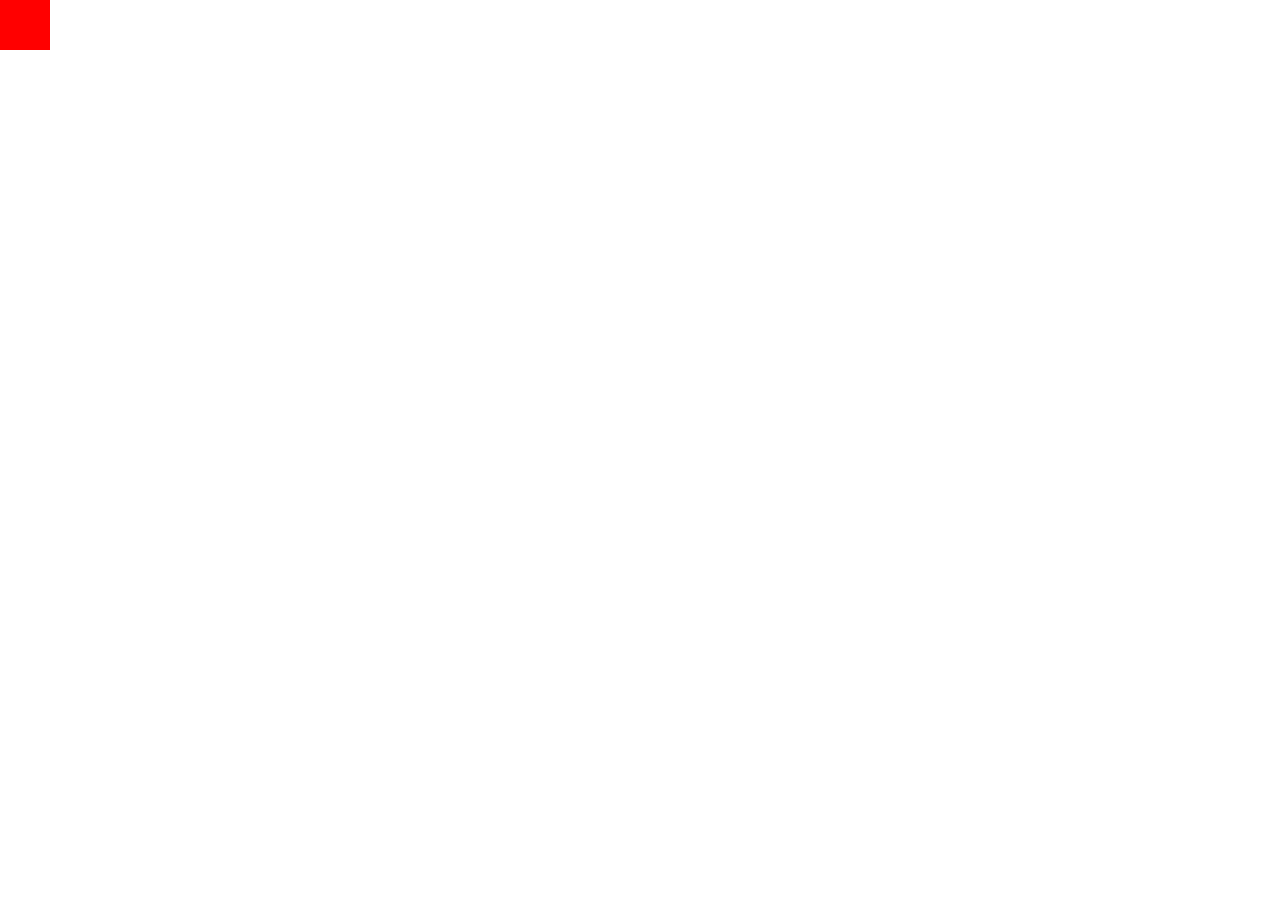
==== Dev-1/Projekt-startowy/index.html @ 056230e0 "test2" ====
<!DOCTYPE html>
<html lang="en">

<head>
    <meta charset="UTF-8">
    <meta name="viewport" content="width=device-width, initial-scale=1.0">
    <meta http-equiv="X-UA-Compatible" content="ie=edge">
    <link rel="stylesheet" type="text/css" href="style.css">
    <title>Document</title>
</head>

<body>

    <div class="container2">
    </div>

    <script src="main.js"></script>
</body>

</html>
---- Dev-1/Projekt-startowy/style.css ----
html,
body,
div,
span,
applet,
object,
iframe,
h1,
h2,
h3,
h4,
h5,
h6,
p,
blockquote,
pre,
a,
abbr,
acronym,
address,
big,
cite,
code,
del,
dfn,
em,
img,
ins,
kbd,
q,
s,
samp,
small,
strike,
strong,
sub,
sup,
tt,
var,
b,
u,
center,
dl,
dt,
dd,
ol,
ul,
li,
fieldset,
form,
label,
legend,
table,
caption,
tbody,
tfoot,
thead,
tr,
th,
td,
article,
aside,
canvas,
details,
embed,
figure,
figcaption,
footer,
header,
hgroup,
menu,
nav,
output,
ruby,
section,
summary,
time,
mark,
audio,
video {
    margin: 0;
    padding: 0;
    border: 0;
    font-size: 100%;
    font: inherit;
    vertical-align: baseline;
}

li {
    list-style-type: none;
}


/* RESET */

.container2 {
    background-color: red;
    width: 50px;
    height: 50px;
}
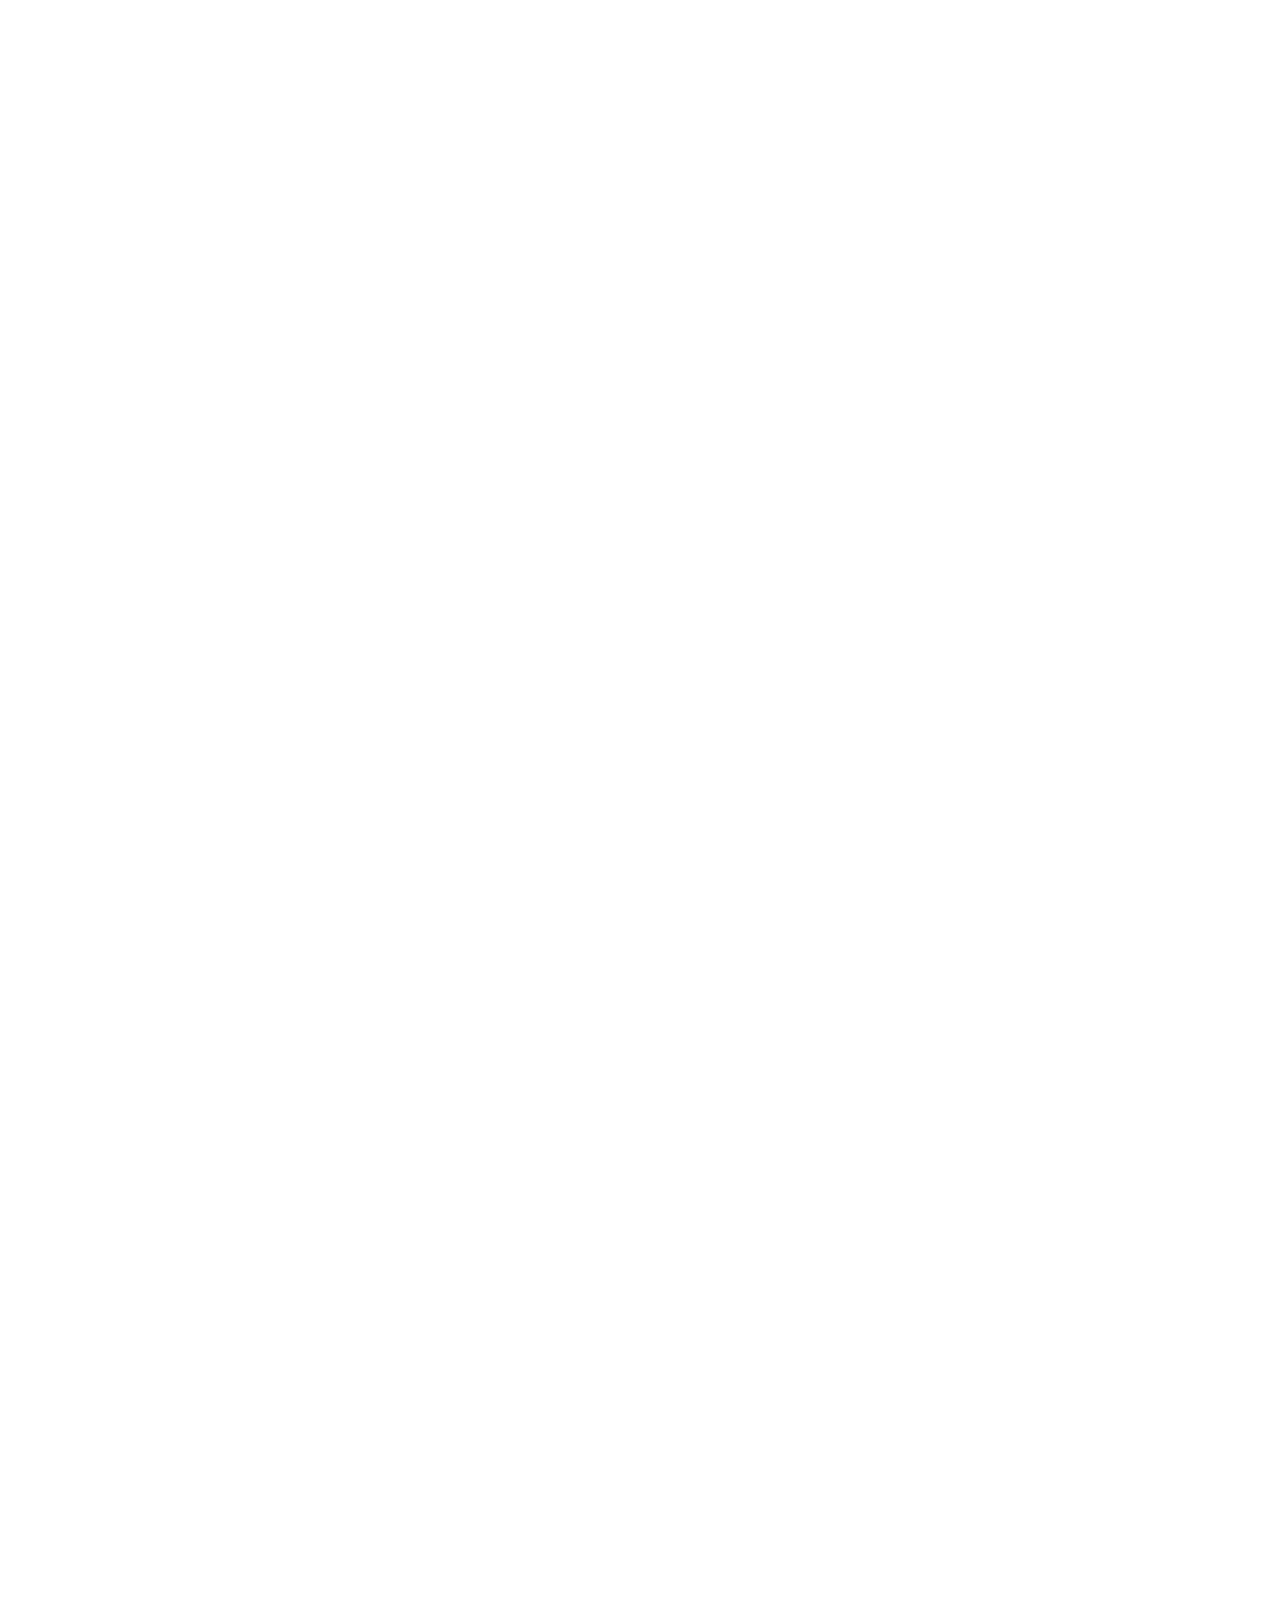
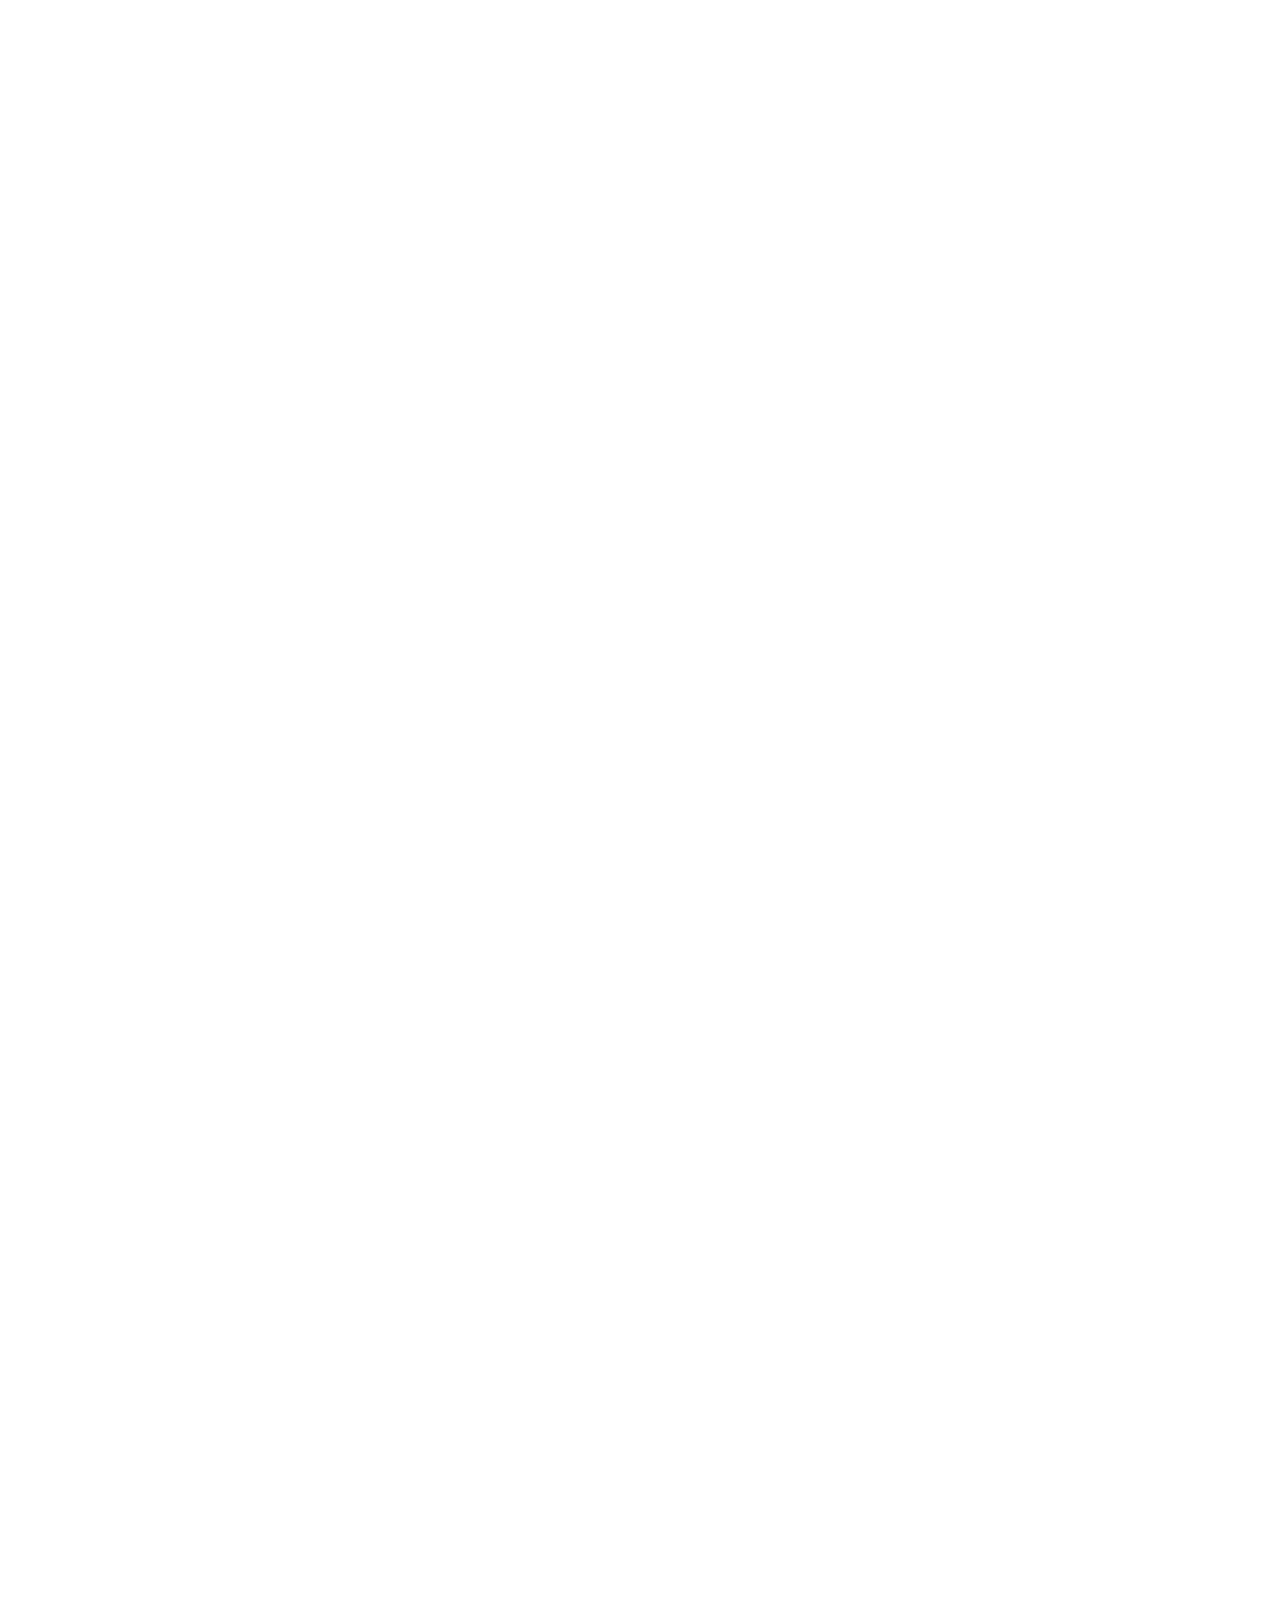
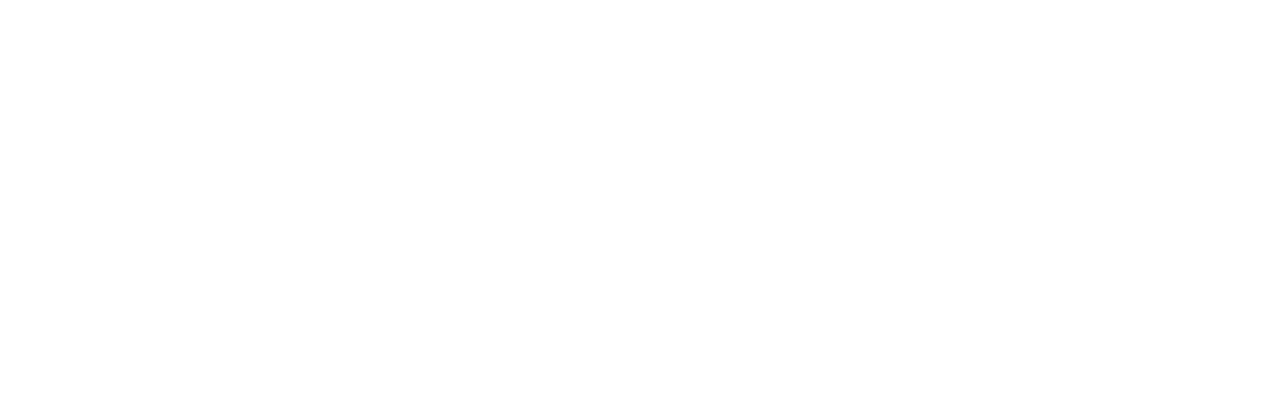
==== commit a9baeb53: "New files" ====
--- a/Dev-1/Projekt-startowy/index.html
+++ b/Dev-1/Projekt-startowy/index.html
@@ -9,10 +9,65 @@
     <title>Document</title>
 </head>
 
-<body>
+<body class="page">
+    <main class="page__content">
+        <header class="page__header">
+            <!-- 
+                        SEKCJA 1
+                    -->
+        </header>
+        <section class="page__section">
+            <div class="page__layout">
+                <!-- 
+                        SEKCJA 2
+                    -->
+            </div>
+        </section>
+        <section class="page__section">
+            <div class="page__layout">
+                <!-- 
+                        SEKCJA 1
+                    -->
+            </div>
+        </section>
+        <section class="page__section">
+            <div class="page__layout page__layout--full">
+                <!-- 
+                        SEKCJA 3
+                    -->
+            </div>
+        </section>
+        <section class="page__section">
+            <div class="page__layout page__layout--full">
+                <!-- 
+                        SEKCJA 3
+                    -->
+            </div>
+        </section>
+        <section class="page__section">
+            <div class="page__layout">
+                <!-- 
+                        SEKCJA 4
+                    -->
+            </div>
+        </section>
+        <section class="page__section">
+            <div class="page__layout">
+                <!-- 
+                        SEKCJA 4
+                    -->
+            </div>
+        </section>
+        <footer class="page__footer">
+            <!-- 
+                        SEKCJA 4
+                    -->
+        </footer>
 
-    <div class="container2">
-    </div>
+
+    </main>
+
+
 
     <script src="main.js"></script>
 </body>
--- a/Dev-1/Projekt-startowy/style.css
+++ b/Dev-1/Projekt-startowy/style.css
@@ -93,8 +93,34 @@
 
 /* RESET */
 
-.container2 {
-    background-color: red;
-    width: 50px;
-    height: 50px;
+.page {
+    background-color: #FFF;
+    padding: 0;
+    margin: 0;
+}
+
+.page__content {
+    width: 100vw;
+    height: auto;
+    display: flex;
+    flex-direction: column;
+}
+
+.page__section,
+.page__header,
+.page__footer {
+    width: 100%;
+    height: auto;
+    display: flex;
+    justify-content: center;
+    align-items: center;
+}
+
+.page__layout {
+    width: 1200px;
+    height: 600px;
+}
+
+.page__layout--full {
+    width: 100%;
 }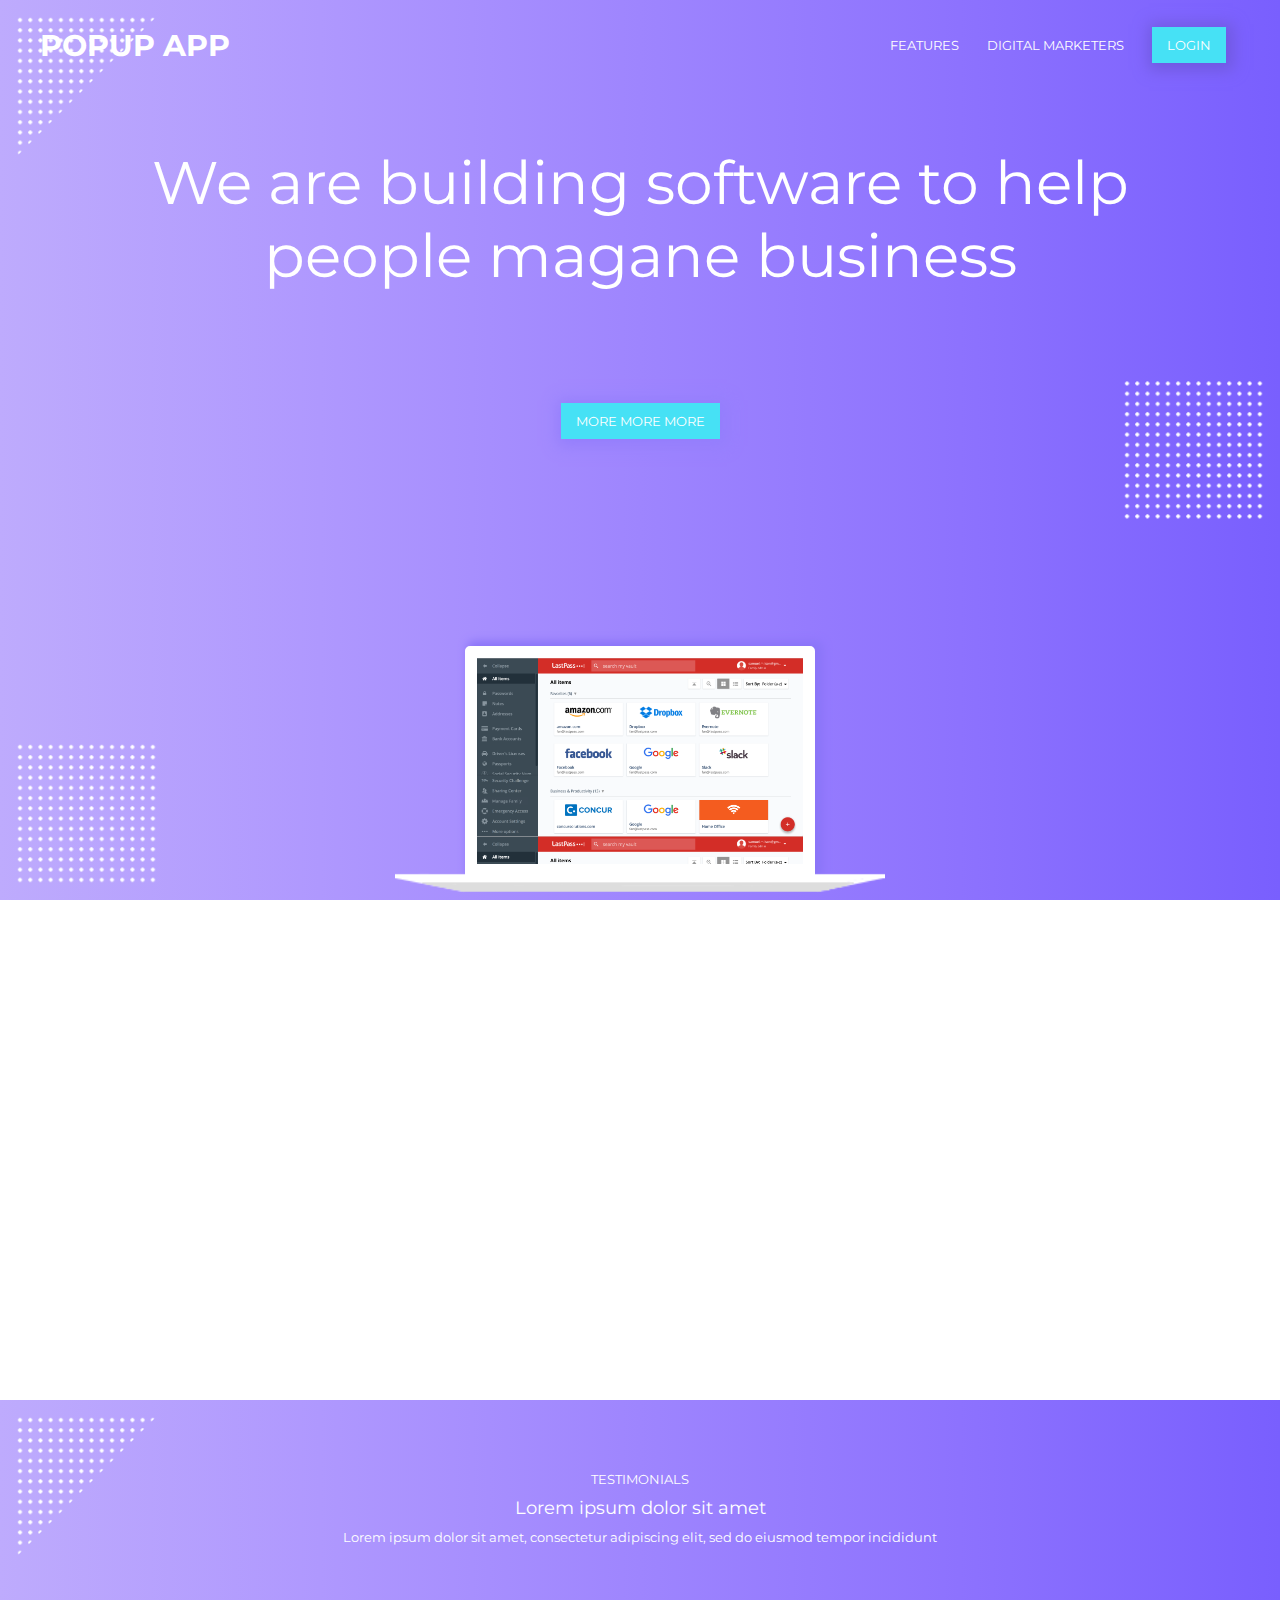
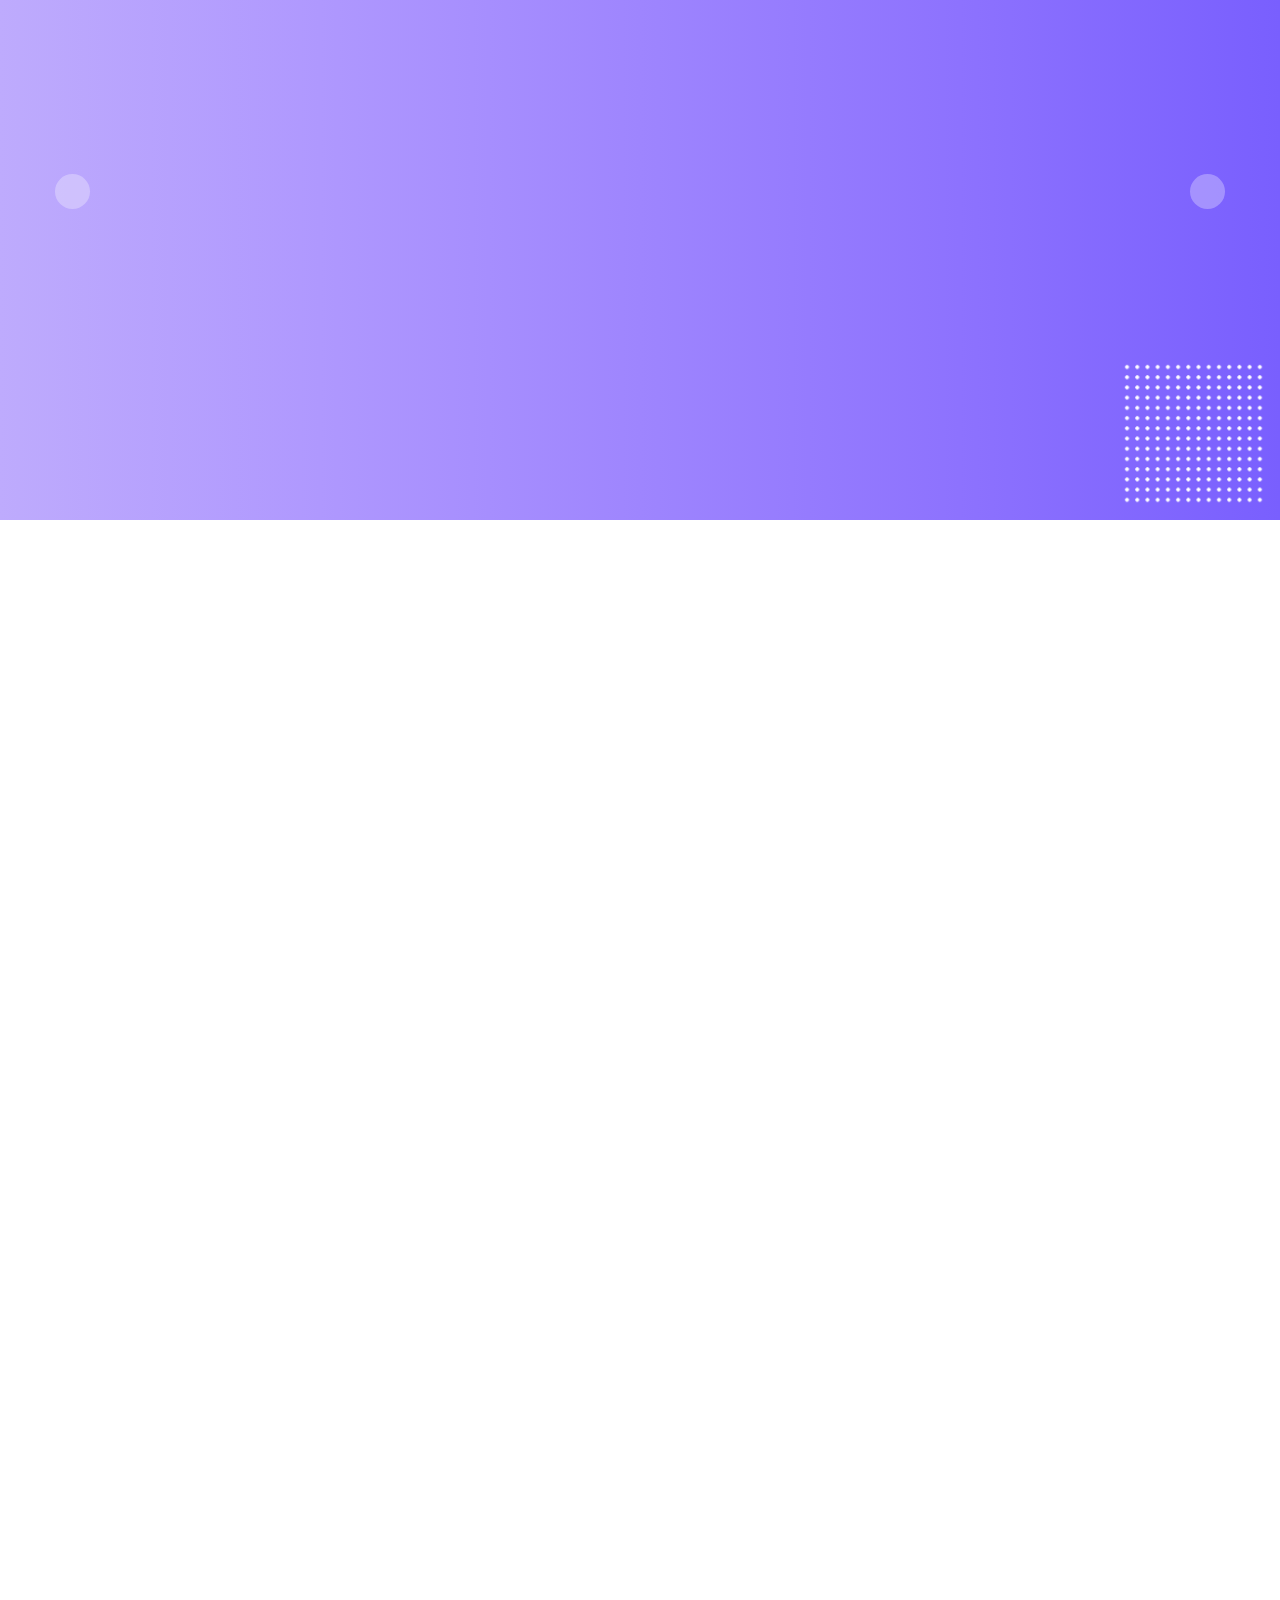
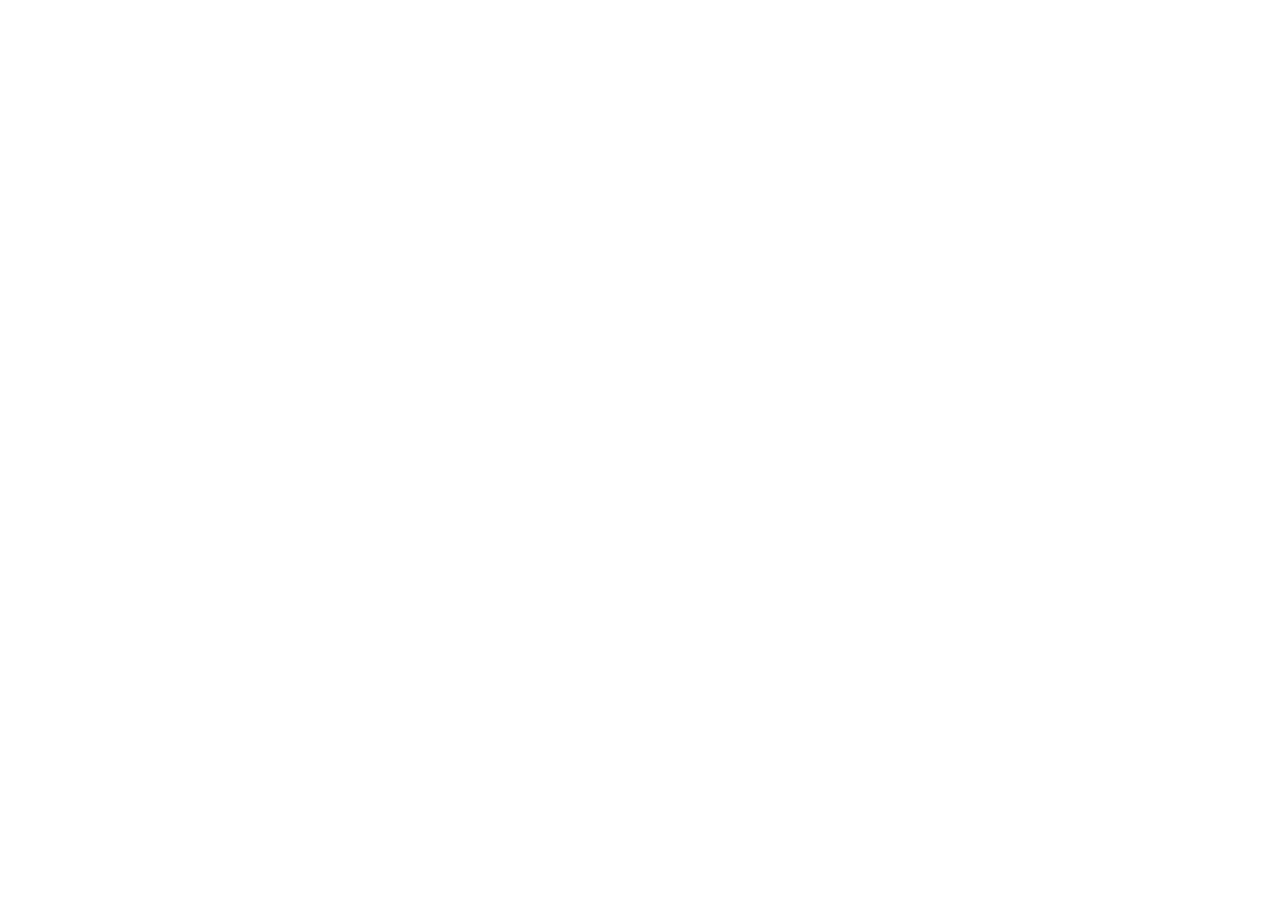
==== commit 87cf7a30: "First section" ====
--- a/Dev-1/Projekt-startowy/index.html
+++ b/Dev-1/Projekt-startowy/index.html
@@ -7,15 +7,53 @@
     <meta http-equiv="X-UA-Compatible" content="ie=edge">
     <link rel="stylesheet" type="text/css" href="style.css">
     <title>Document</title>
+    <link href="https://fonts.googleapis.com/css?family=Montserrat|Open+Sans|Roboto" rel="stylesheet">
 </head>
 
 <body class="page">
     <main class="page__content">
-        <header class="page__header">
-            <!-- 
-                        SEKCJA 1
-                    -->
-        </header>
+
+        <section class="page__section page__section--home page__section--grandient">
+            <div class="page__layout">
+                <header class="page__header">
+                    <div class="header__column">
+                        <h1 class="logo logo--big">POPUP APP</h1>
+                    </div>
+                    <div class="header__column">
+                        <nav class="menu">
+                            <ul class="menu__list">
+                                <li class="menu__item">
+                                    FEATURES
+                                </li>
+                                <li class="menu__item">
+                                    DIGITAL MARKETERS
+                                </li>
+                                <li class="menu__item btn btn--aqua btn--aqua-d-shadow">
+                                    LOGIN
+                                </li>
+                            </ul>
+                        </nav>
+                    </div>
+                </header>
+                <div class="home__box">
+                    <p class="home__heading">We are building software to help people magane business</p>
+                    <button class="btn btn--aqua btn--aqua-l-shadow">
+                        MORE MORE MORE
+                    </button>
+                </div>
+                <div class="home__box home__box--bottom">
+                    <div class="home__laptop">
+
+                    </div>
+                    <div class="home__laptop--keyboard">
+
+                    </div>
+                </div>
+                <div class="icon icon--dot icon--triangle icon--left-t"></div>
+                <div class="icon icon--dot icon--right"></div>
+                <div class="icon icon--dot icon--left-b"></div>
+            </div>
+        </section>
         <section class="page__section">
             <div class="page__layout">
                 <!-- 
@@ -23,12 +61,39 @@
                     -->
             </div>
         </section>
-        <section class="page__section">
-            <div class="page__layout">
-                <!-- 
-                        SEKCJA 1
-                    -->
+        <section class="page__section page__section--testimonials page__section--grandient">
+            <div class="page__layout page__layout--full">
+                <div class="testimonials__description">
+                    <h2 class="description__heading">testimonials</h2>
+                    <p class="description__text">Lorem ipsum dolor sit amet</p>
+                    <p class="description__text description__text--small">Lorem ipsum dolor sit amet, consectetur adipiscing elit, sed do eiusmod tempor incididunt</p>
+                </div>
+                <div class="testimonials__container">
+                    <div class="slider__container">
+                        <div class="slider__icon">
+                            <div class="icon icon--left"></div>
+                        </div>
+                        <div class="slider__wrap">
+                            <div class="slider__box">
+
+                            </div>
+                            <div class="slider__box">
+
+                            </div>
+                            <div class="slider__box">
+
+                            </div>
+                        </div>
+                        <div class="slider__icon">
+                            <div class="icon icon--right"></div>
+                        </div>
+                    </div>
+                </div>
+
+
             </div>
+            <div class="icon icon--dot icon--triangle icon--left-t"></div>
+            <div class="icon icon--dot icon--right-b"></div>
         </section>
         <section class="page__section">
             <div class="page__layout page__layout--full">
--- a/Dev-1/Projekt-startowy/style.css
+++ b/Dev-1/Projekt-startowy/style.css
@@ -1,126 +1,353 @@
-html,
-body,
-div,
-span,
-applet,
-object,
-iframe,
-h1,
-h2,
-h3,
-h4,
-h5,
-h6,
-p,
-blockquote,
-pre,
-a,
-abbr,
-acronym,
-address,
-big,
-cite,
-code,
-del,
-dfn,
-em,
-img,
-ins,
-kbd,
-q,
-s,
-samp,
-small,
-strike,
-strong,
-sub,
-sup,
-tt,
-var,
-b,
-u,
-center,
-dl,
-dt,
-dd,
-ol,
-ul,
-li,
-fieldset,
-form,
-label,
-legend,
-table,
-caption,
-tbody,
-tfoot,
-thead,
-tr,
-th,
-td,
-article,
-aside,
-canvas,
-details,
-embed,
-figure,
-figcaption,
-footer,
-header,
-hgroup,
-menu,
-nav,
-output,
-ruby,
-section,
-summary,
-time,
-mark,
-audio,
-video {
-    margin: 0;
-    padding: 0;
-    border: 0;
-    font-size: 100%;
-    font: inherit;
-    vertical-align: baseline;
-}
-
-li {
-    list-style-type: none;
-}
-
-
-/* RESET */
-
-.page {
-    background-color: #FFF;
-    padding: 0;
-    margin: 0;
-}
-
-.page__content {
-    width: 100vw;
-    height: auto;
-    display: flex;
-    flex-direction: column;
-}
-
-.page__section,
-.page__header,
-.page__footer {
-    width: 100%;
-    height: auto;
-    display: flex;
-    justify-content: center;
-    align-items: center;
-}
-
-.page__layout {
-    width: 1200px;
-    height: 600px;
-}
-
-.page__layout--full {
-    width: 100%;
-}+    html,
+    body,
+    div,
+    span,
+    applet,
+    object,
+    iframe,
+    h1,
+    h2,
+    h3,
+    h4,
+    h5,
+    h6,
+    p,
+    blockquote,
+    pre,
+    a,
+    abbr,
+    acronym,
+    address,
+    big,
+    cite,
+    code,
+    del,
+    dfn,
+    em,
+    img,
+    ins,
+    kbd,
+    q,
+    s,
+    samp,
+    small,
+    strike,
+    strong,
+    sub,
+    sup,
+    tt,
+    var,
+    b,
+    u,
+    center,
+    dl,
+    dt,
+    dd,
+    ol,
+    ul,
+    li,
+    fieldset,
+    form,
+    label,
+    legend,
+    table,
+    caption,
+    tbody,
+    tfoot,
+    thead,
+    tr,
+    th,
+    td,
+    article,
+    aside,
+    canvas,
+    details,
+    embed,
+    figure,
+    figcaption,
+    footer,
+    header,
+    hgroup,
+    menu,
+    nav,
+    output,
+    ruby,
+    section,
+    summary,
+    time,
+    mark,
+    audio,
+    video {
+        margin: 0;
+        padding: 0;
+        border: 0;
+        font-size: 100%;
+        font: inherit;
+        vertical-align: baseline;
+    }
+    
+    li {
+        list-style-type: none;
+    }
+    /* RESET */
+    
+    .page {
+        background-color: #FFF;
+        padding: 0;
+        margin: 0;
+    }
+    
+    .page__content {
+        width: 100%;
+        height: auto;
+        display: flex;
+        flex-direction: column;
+    }
+    
+    .page__section,
+    .page__header,
+    .page__footer {
+        width: 100%;
+        height: auto;
+        display: flex;
+        justify-content: center;
+        align-items: center;
+    }
+    
+    .page__section {
+        background-color: #FFF;
+        height: 500px;
+    }
+    
+    .page__layout {
+        width: 1200px;
+        height: 100%;
+    }
+    
+    .page__layout--full {
+        width: 100%;
+    }
+    
+    button {
+        border: none;
+        padding: 0;
+        margin: 0;
+    }
+    /* */
+    /*
+font-family: 'Roboto', sans-serif;
+font-family: 'Open Sans', sans-serif;
+font-family: 'Montserrat', sans-serif;
+*/
+    
+    .page__section--home {
+        position: relative;
+        height: 100vh;
+        color: #FFF;
+        font-family: 'Montserrat';
+    }
+    
+    .page__section--grandient {
+        background-image: linear-gradient(to right, #beabfd, #af98fe, #9e85fe, #8d72fe, #795ffe);
+    }
+    
+    .page__header {
+        width: 100%;
+        height: 10%;
+        min-height: 35px;
+        display: flex;
+    }
+    
+    .header__column {
+        display: flex;
+        width: 50%;
+        height: 100%;
+        align-items: center;
+    }
+    
+    .logo {
+        font-size: 20px;
+        font-weight: bold;
+    }
+    
+    .logo--big {
+        font-size: 30px;
+    }
+    
+    .menu {
+        width: 100%;
+    }
+    
+    .menu__list {
+        display: flex;
+        width: 100%;
+        justify-content: flex-end;
+        align-items: center;
+    }
+    
+    .menu__item {
+        font-size: 13px;
+        margin: 0 14px;
+    }
+    
+    .btn {
+        font-family: 'Montserrat';
+        padding: 10px 15px;
+        color: #FFF;
+    }
+    
+    .btn--aqua {
+        background-color: #46E1F5;
+    }
+    
+    .btn--aqua-d-shadow {
+        box-shadow: 2px 2px 14px 5px #7059DF;
+    }
+    
+    .btn--aqua-l-shadow {
+        box-shadow: 2px 2px 14px 5px #947EFC;
+    }
+    
+    .home__box {
+        display: flex;
+        width: 100%;
+        height: 45%;
+        flex-direction: column;
+        justify-content: space-around;
+        align-items: center;
+    }
+    
+    .home__box--bottom {
+        justify-content: flex-end;
+    }
+    
+    .home__heading {
+        font-size: 60px;
+        text-align: center;
+    }
+    
+    .home__laptop {
+        box-sizing: border-box;
+        width: 350px;
+        height: 230px;
+        border: 12px solid #FFF;
+        border-top-left-radius: 5px;
+        border-top-right-radius: 5px;
+        background-image: url('./img/bg/dashboard.png');
+        background-size: 100%;
+        box-shadow: 5px -2px 9px 3px rgb(139, 117, 248);
+        margin-bottom: -6px;
+    }
+    
+    .home__laptop--keyboard {
+        width: 490px;
+        height: 30px;
+        background-repeat: no-repeat;
+        background-image: url('./img/bg/keyboard.png');
+        background-size: 100%;
+    }
+    
+    .icon {
+        width: 50px;
+        height: 50px;
+        background-size: 100%;
+        background-repeat: no-repeat;
+        background-position: center;
+    }
+    
+    .icon--dot {
+        width: 143px;
+        height: 143px;
+        background-image: url('./img/icons/dot.png');
+        background-size: 10px;
+        background-repeat: space;
+        position: absolute;
+    }
+    
+    .icon--right {
+        top: 50%;
+        transform: translateY(-50%);
+        right: 15px;
+    }
+    
+    .icon--left-b {
+        bottom: 15px;
+        left: 15px;
+    }
+    
+    .icon--left-t {
+        left: 15px;
+        top: 15px;
+    }
+    
+    .icon--right-b {
+        bottom: 15px;
+        right: 15px;
+    }
+    
+    .icon--triangle {
+        -webkit-clip-path: polygon(0 0, 0% 100%, 100% 0);
+        clip-path: polygon(0 0, 0% 100%, 100% 0);
+    }
+    /* Part 2 */
+    
+    .page__section--testimonials {
+        position: relative;
+        height: 80vh;
+    }
+    
+    .testimonials__description {
+        display: flex;
+        width: 100%;
+        height: 30%;
+        flex-direction: column;
+        align-items: center;
+        justify-content: center;
+        font-family: 'Montserrat';
+        color: #FFF;
+    }
+    
+    .description__heading {
+        font-size: 13px;
+        margin: 5px 0;
+        text-transform: uppercase;
+    }
+    
+    .description__text {
+        margin: 5px 0;
+        font-size: 18px;
+    }
+    
+    .description__text--small {
+        font-size: 13px;
+    }
+    
+    .testimonials__container {
+        height: 70%;
+        width: 100%;
+    }
+    
+    .slider__container {
+        display: flex;
+        width: 100%;
+        justify-content: center;
+        align-items: center;
+    }
+    
+    .icon-small {
+        width: 10px;
+        height: 10px;
+    }
+    
+    .slider__wrap {
+        width: 1100px;
+        /*Zmienic na 1200 */
+        height: 350px;
+    }
+    
+    .slider__icon {
+        width: 35px;
+        height: 35px;
+        border-radius: 100%;
+        background-color: rgba(255, 255, 255, 0.3);
+    }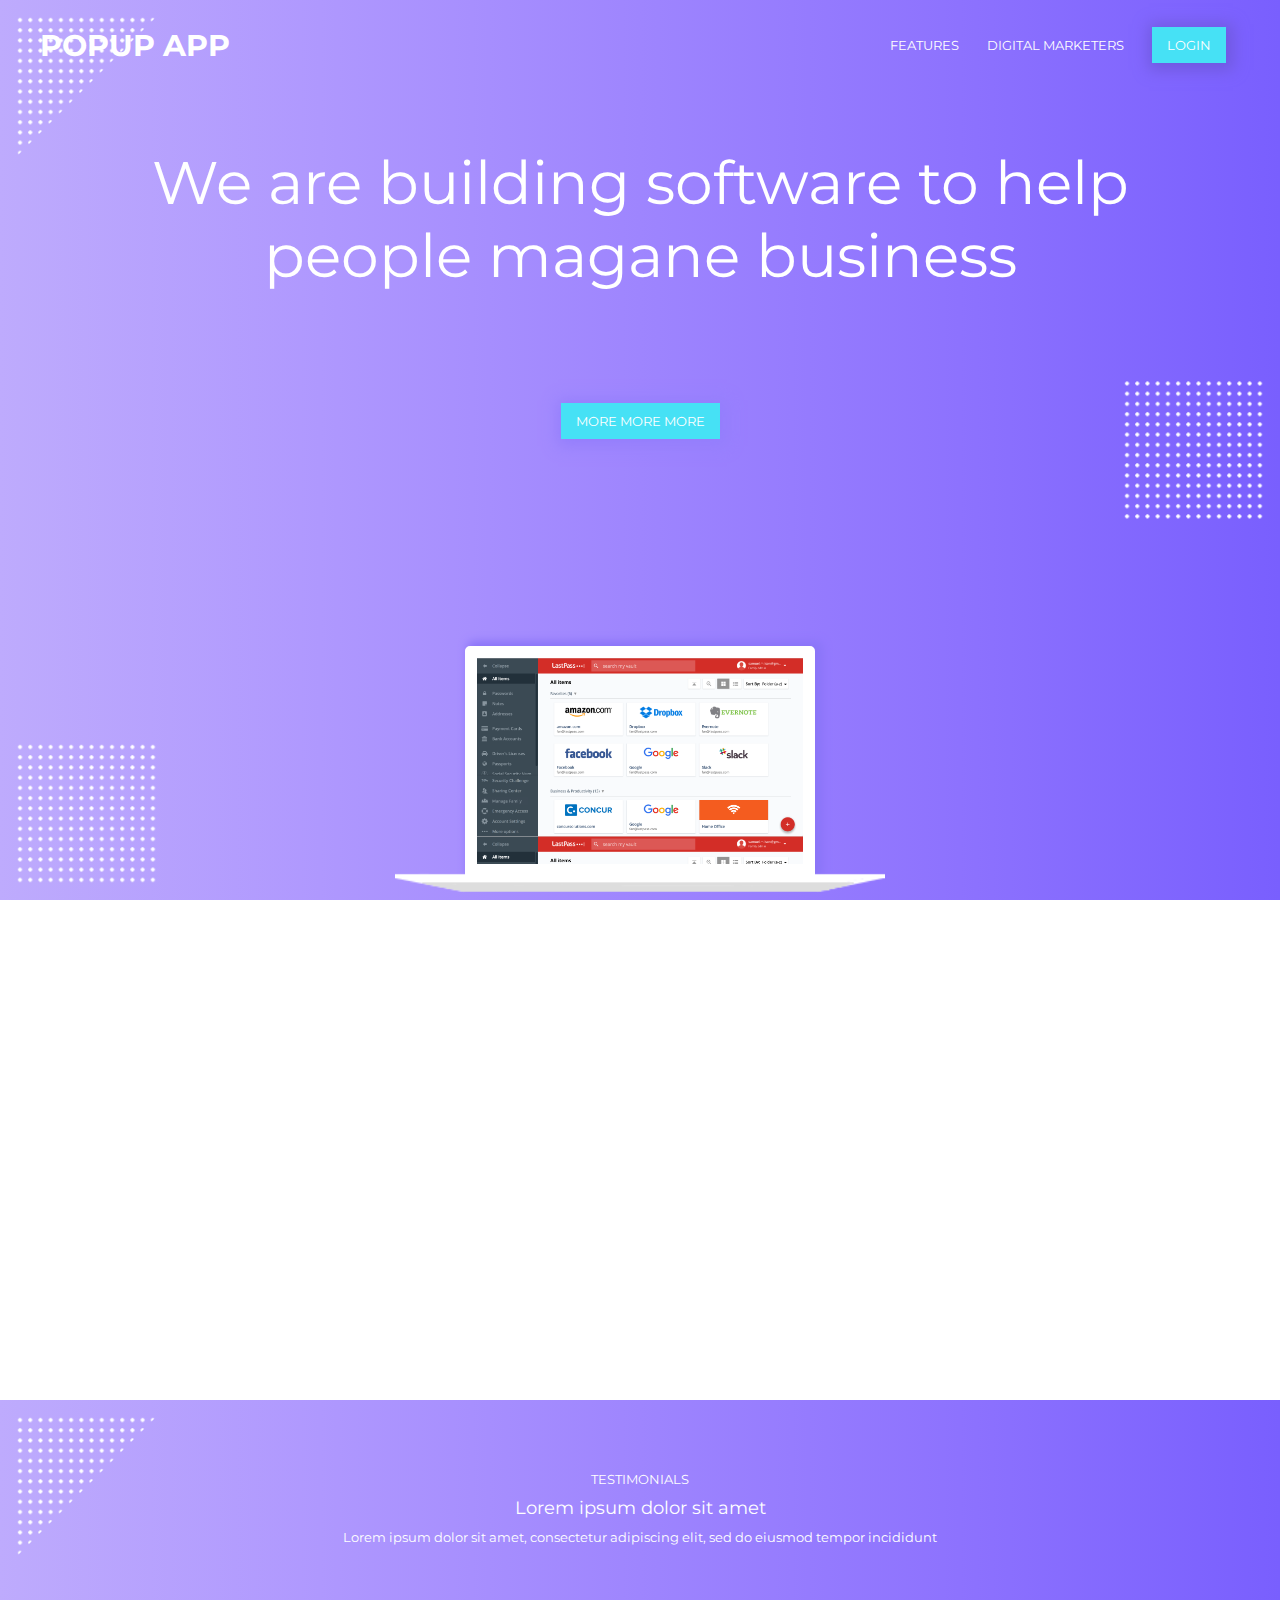
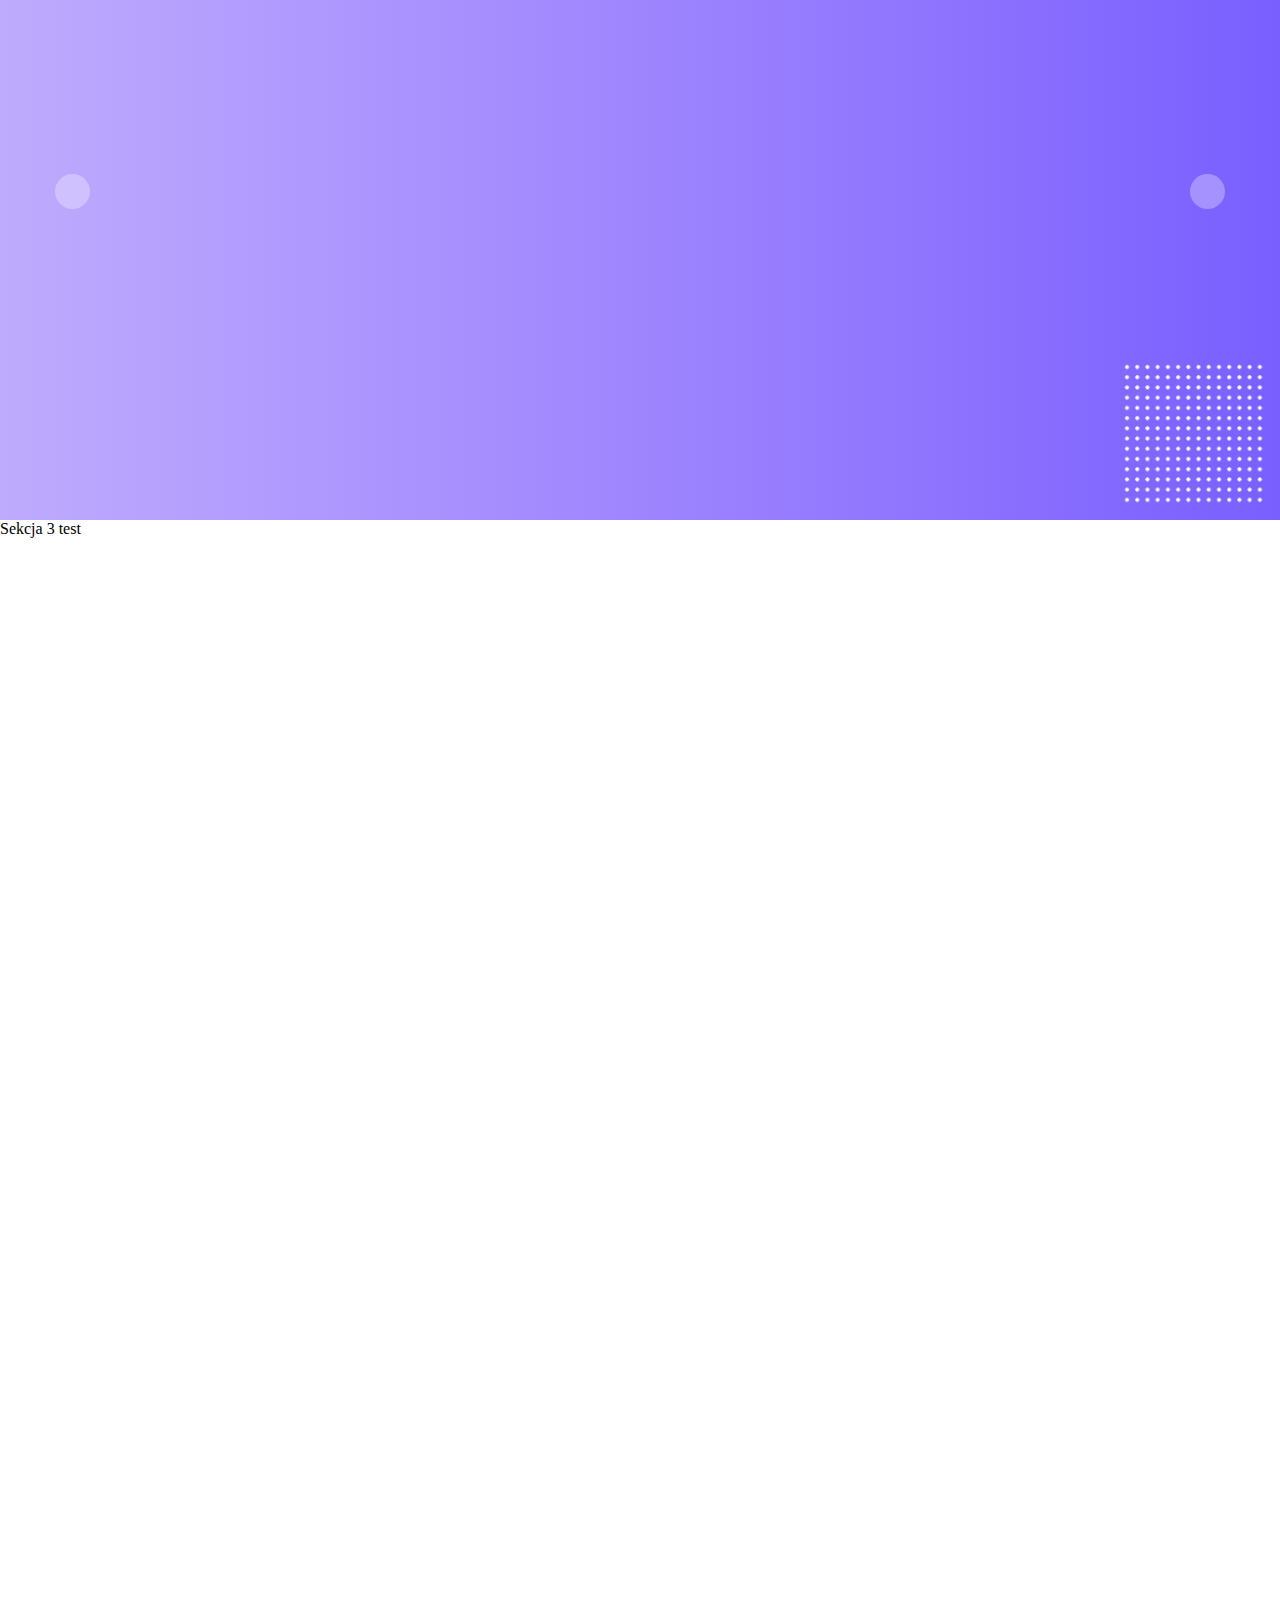
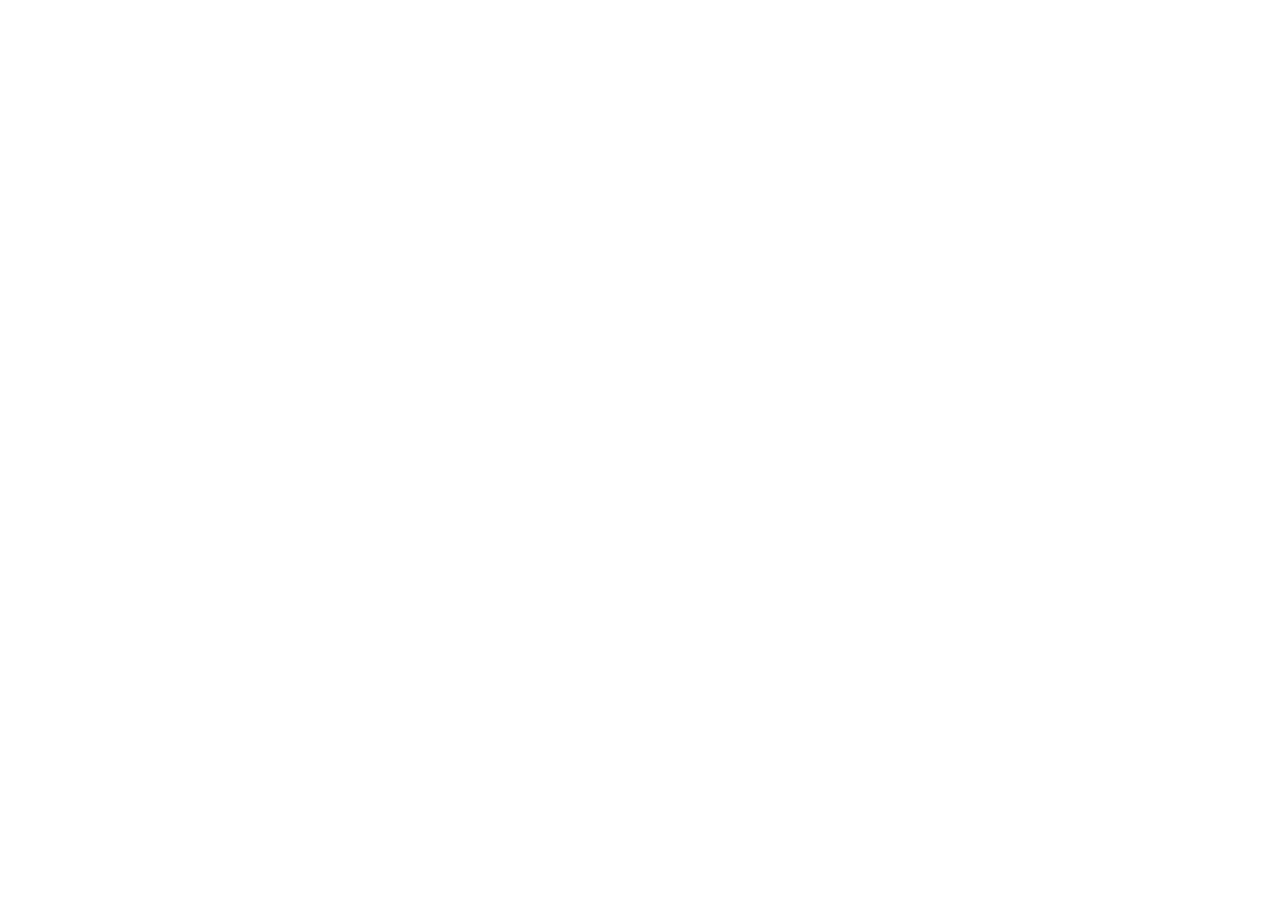
==== commit f8c317e4: "Add test content to the section3" ====
--- a/Dev-1/Projekt-startowy/index.html
+++ b/Dev-1/Projekt-startowy/index.html
@@ -97,9 +97,7 @@
         </section>
         <section class="page__section">
             <div class="page__layout page__layout--full">
-                <!-- 
-                        SEKCJA 3
-                    -->
+                Sekcja 3 test
             </div>
         </section>
         <section class="page__section">
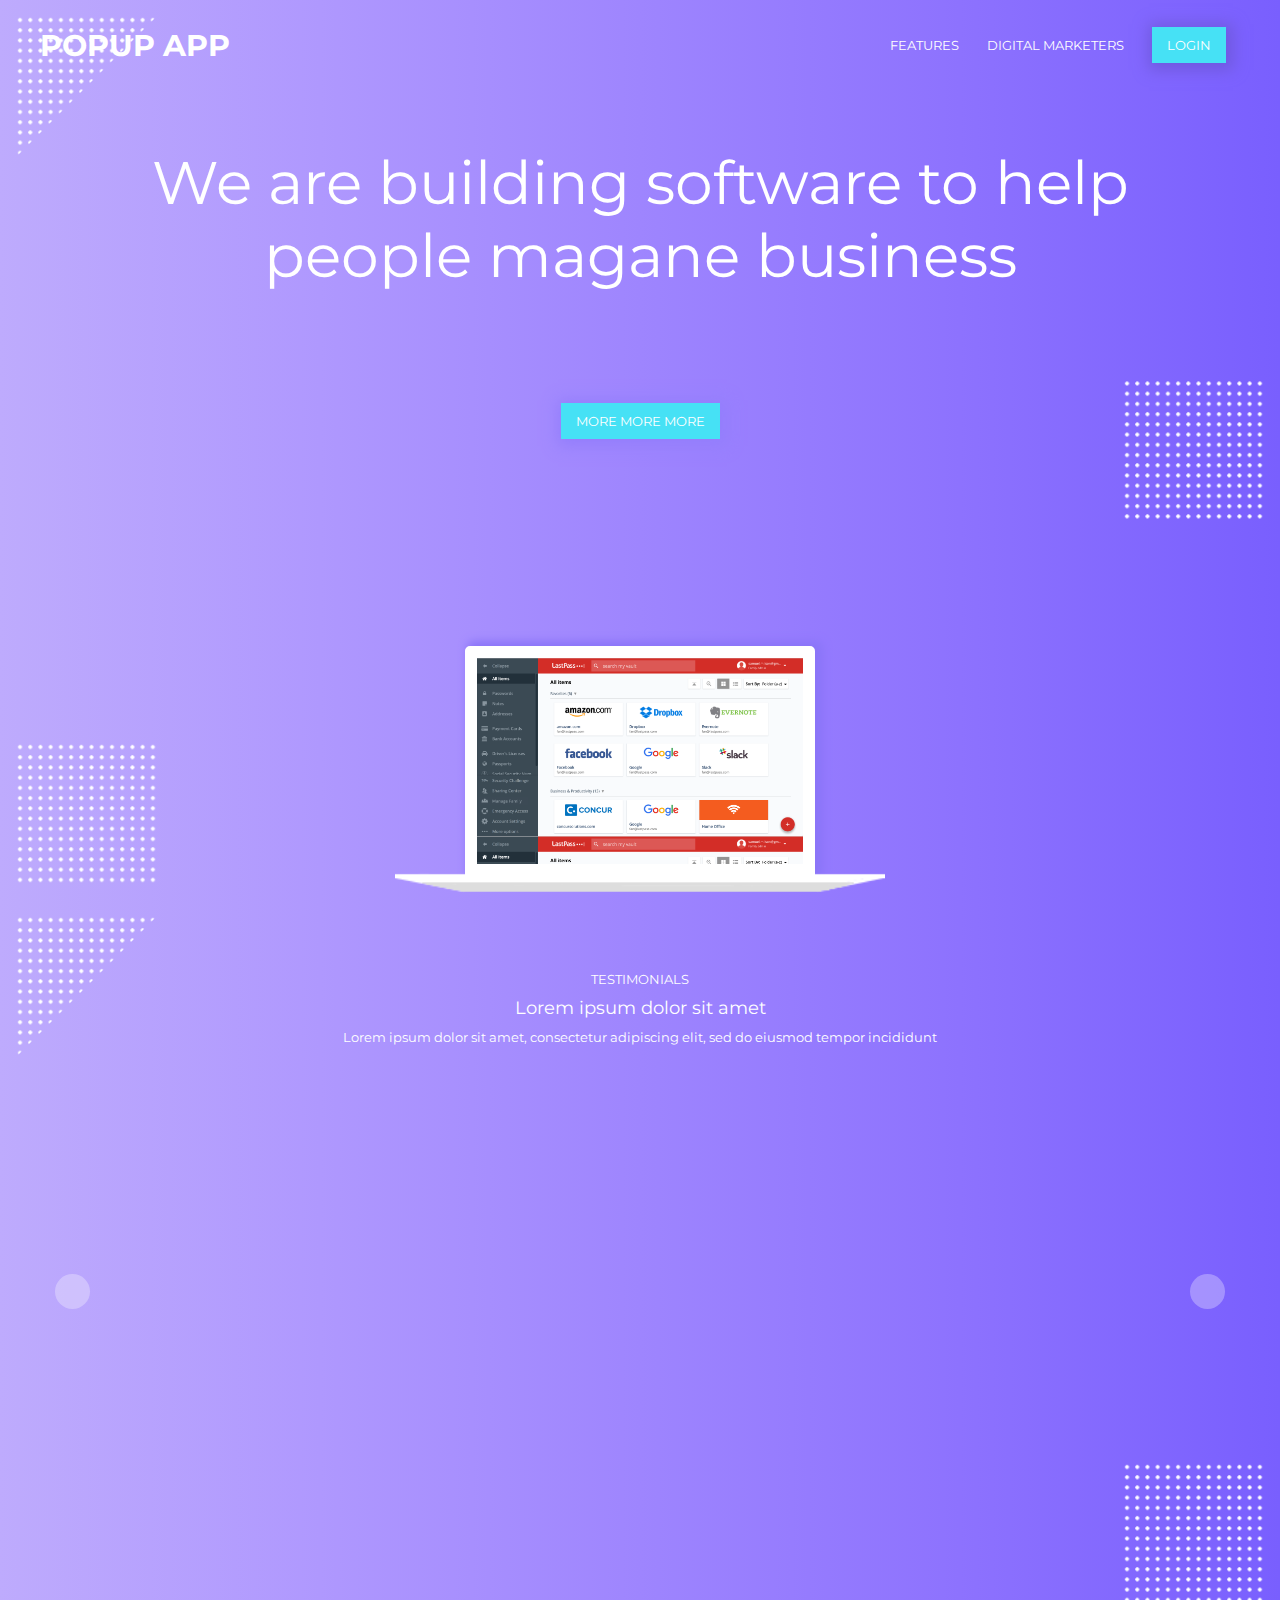
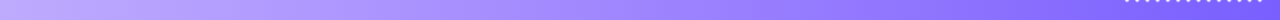
==== commit fc985ed3: "Merge branch 'master' of https://github.com/RobertHaba/Wspolny-projekt" ====
--- a/Dev-1/Projekt-startowy/index.html
+++ b/Dev-1/Projekt-startowy/index.html
@@ -97,7 +97,6 @@
         </section>
         <section class="page__section">
             <div class="page__layout page__layout--full">
-                Sekcja 3 test
             </div>
         </section>
         <section class="page__section">
--- a/Dev-1/Projekt-startowy/style.css
+++ b/Dev-1/Projekt-startowy/style.css
@@ -114,11 +114,6 @@
         align-items: center;
     }
     
-    .page__section {
-        background-color: #FFF;
-        height: 500px;
-    }
-    
     .page__layout {
         width: 1200px;
         height: 100%;
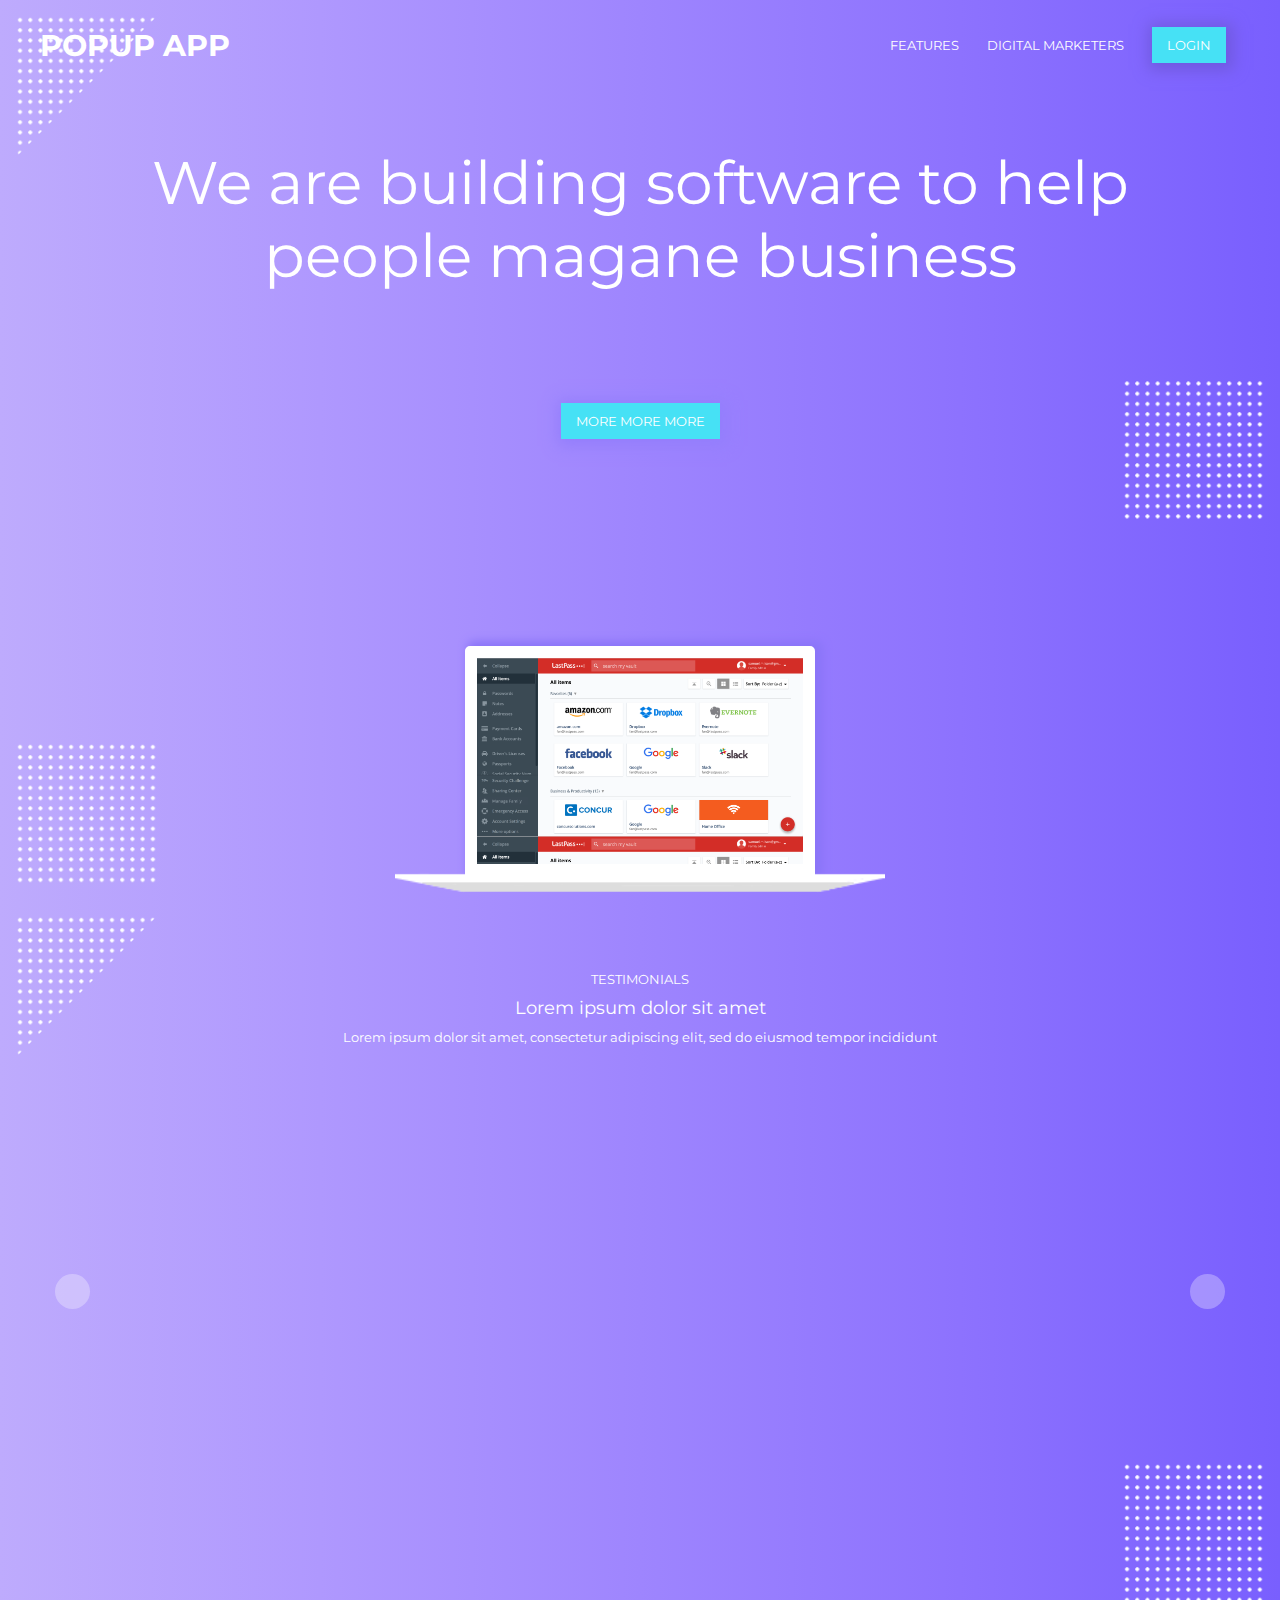
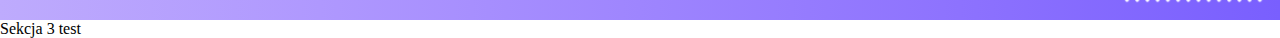
==== commit ddd27cfe: "Delete unnecessary section" ====
--- a/Dev-1/Projekt-startowy/index.html
+++ b/Dev-1/Projekt-startowy/index.html
@@ -97,13 +97,7 @@
         </section>
         <section class="page__section">
             <div class="page__layout page__layout--full">
-            </div>
-        </section>
-        <section class="page__section">
-            <div class="page__layout page__layout--full">
-                <!-- 
-                        SEKCJA 3
-                    -->
+                Sekcja 3 test
             </div>
         </section>
         <section class="page__section">
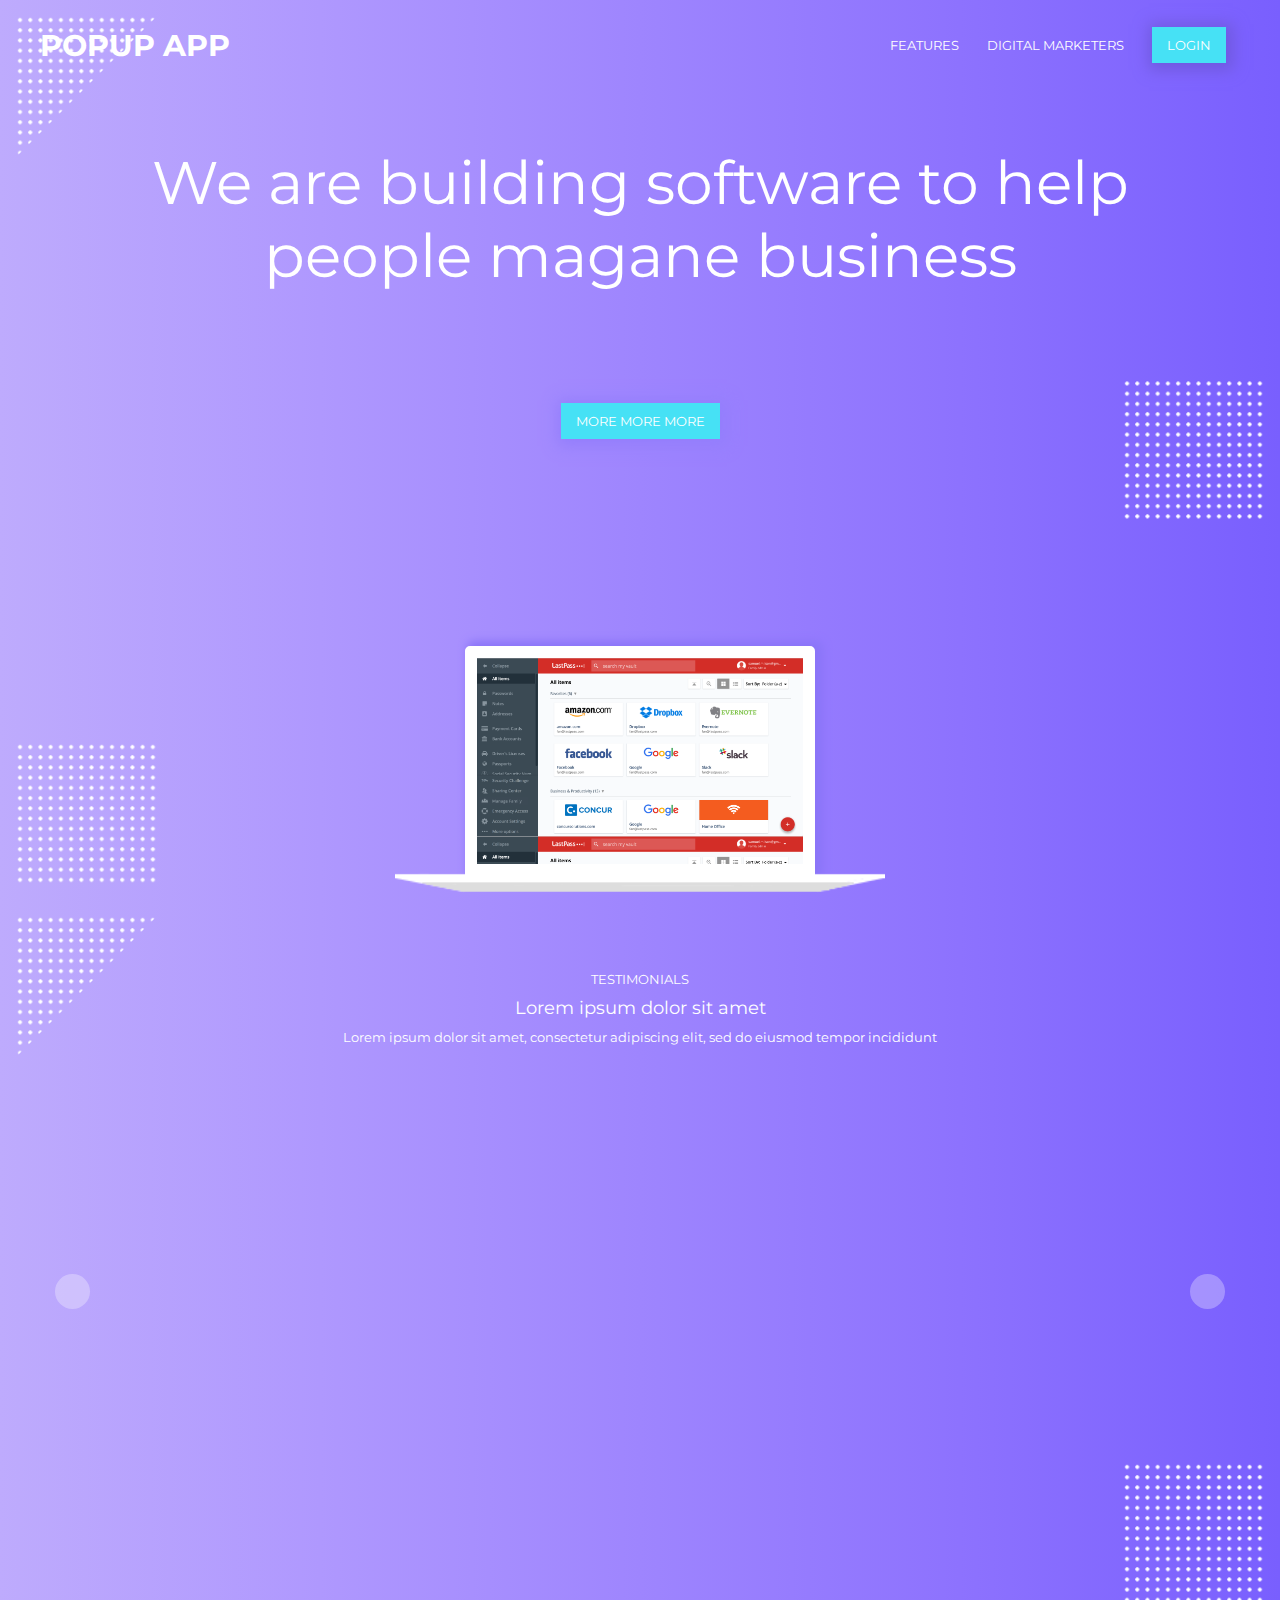
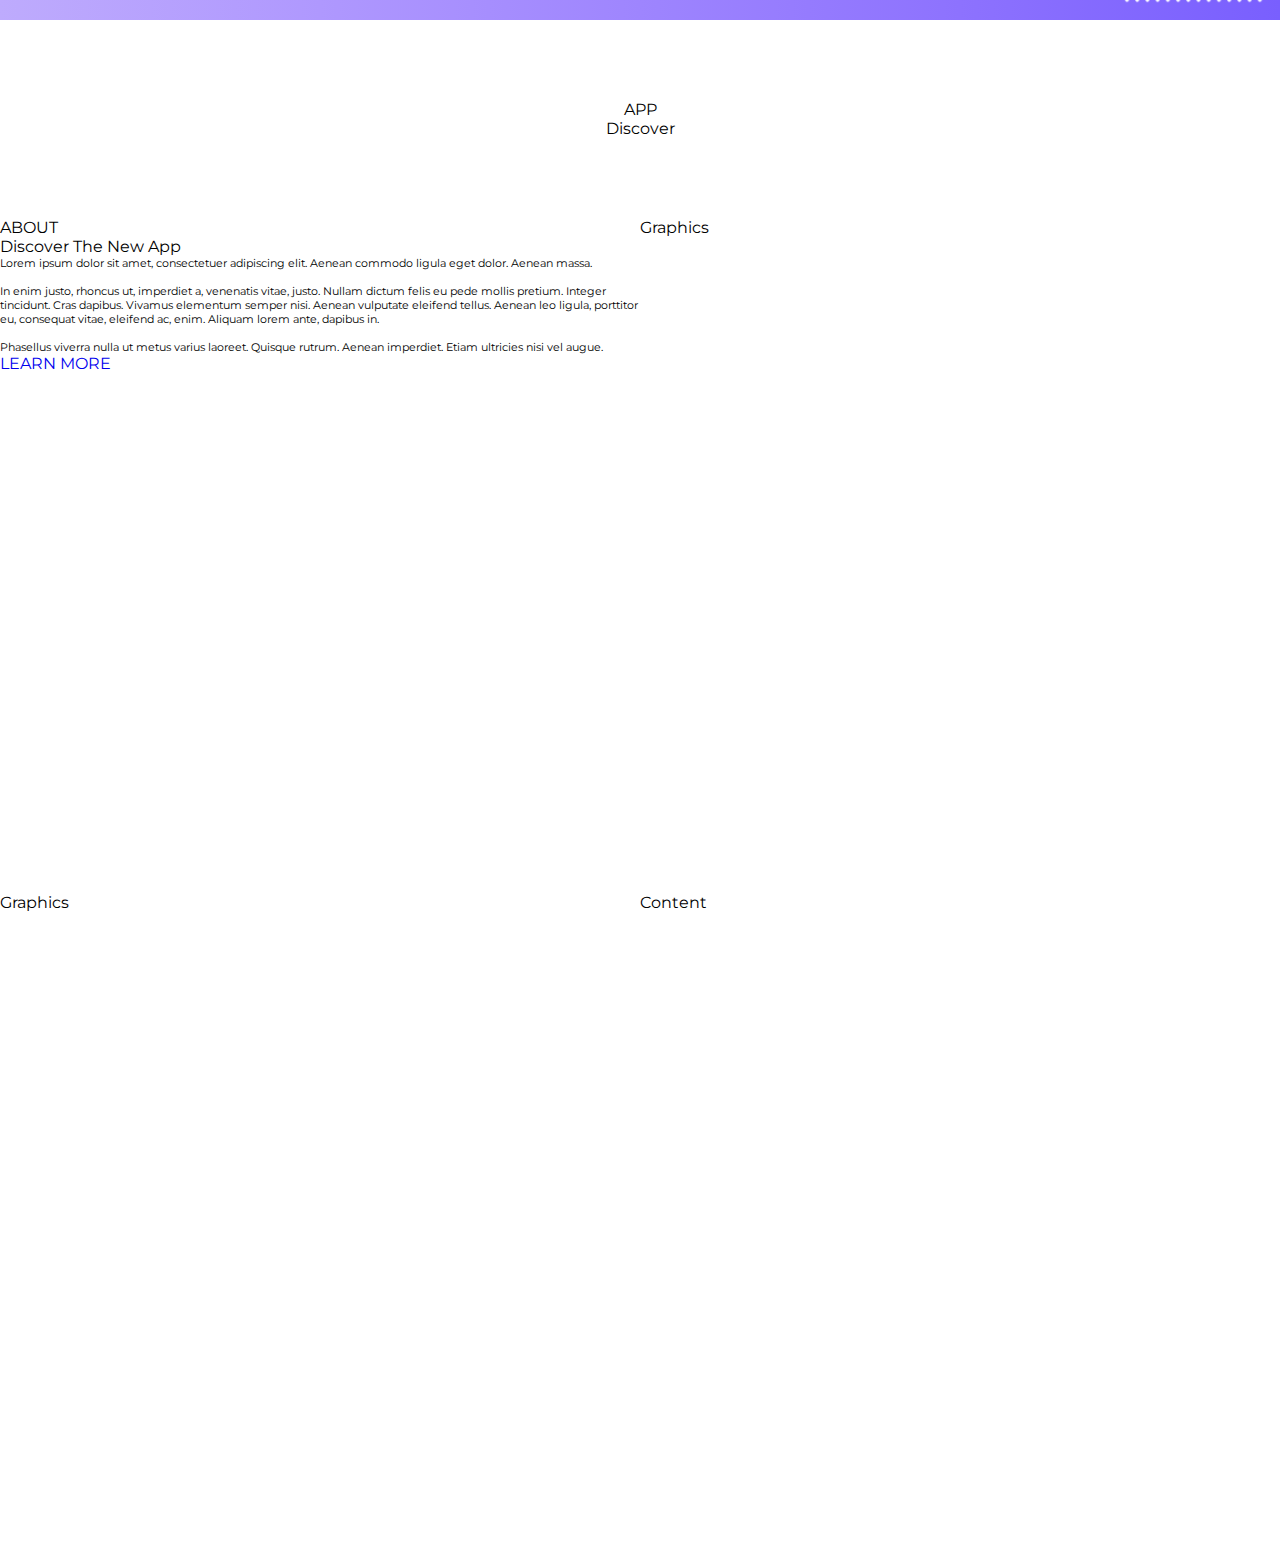
==== commit ae785f22: "Add initial text content/section 3" ====
--- a/Dev-1/Projekt-startowy/index.html
+++ b/Dev-1/Projekt-startowy/index.html
@@ -97,7 +97,30 @@
         </section>
         <section class="page__section">
             <div class="page__layout page__layout--full">
-                Sekcja 3 test
+                <div class="grid__header">
+                    <p>APP</p>
+                    <h1>Discover</h1>
+                </div>
+                <div class="grid">
+                    <div class="grid__div">
+                        <div class="grid__content">
+                            <p>ABOUT</p>
+                            <h2>Discover The New App</h2>
+                            <p class="grid__div--p">Lorem ipsum dolor sit amet, consectetuer adipiscing elit. Aenean commodo ligula eget dolor. Aenean massa. </br>
+                                </br>
+                                In enim justo, rhoncus ut, imperdiet a, venenatis vitae, justo. Nullam dictum felis eu pede mollis pretium. Integer tincidunt.
+                                Cras dapibus. Vivamus elementum semper nisi. Aenean vulputate eleifend tellus. Aenean leo ligula, porttitor eu, consequat
+                                vitae, eleifend ac, enim. Aliquam lorem ante, dapibus in.</br>
+                                </br>
+                                Phasellus viverra nulla ut metus varius laoreet. Quisque rutrum. Aenean imperdiet. Etiam ultricies nisi vel augue.
+                            </p>
+                            <a class="grid__div--a" href="#">LEARN MORE</a>
+                        </div>
+                    </div>
+                    <div class="grid__div">Graphics</div>
+                    <div class="grid__div">Graphics</div>
+                    <div class="grid__div">Content</div>
+                </div>
             </div>
         </section>
         <section class="page__section">
--- a/Dev-1/Projekt-startowy/style.css
+++ b/Dev-1/Projekt-startowy/style.css
@@ -83,6 +83,8 @@
         border: 0;
         font-size: 100%;
         font: inherit;
+        font-family: 'Montserrat', sans-serif; 
+        font-size: 16px;
         vertical-align: baseline;
     }
     
@@ -122,7 +124,32 @@
     .page__layout--full {
         width: 100%;
     }
-    
+
+    /* === SECTION 3 styles ===*/
+    .grid__header {
+        padding: 80px;
+        text-align: center;
+    }
+    .grid {
+        display: grid;
+        grid-template-columns: 1fr 1fr;
+        grid-template-rows:  75vh 75vh;
+    }
+    .grid__div {
+    
+    }
+    /* .grid__content {
+    } */
+    
+    .grid__div--p {
+        font-size: 0.7rem;
+    }
+    
+    .grid__div--a{
+        text-decoration: none;
+    }
+     /* === SECTION 3 ===*/
+
     button {
         border: none;
         padding: 0;
